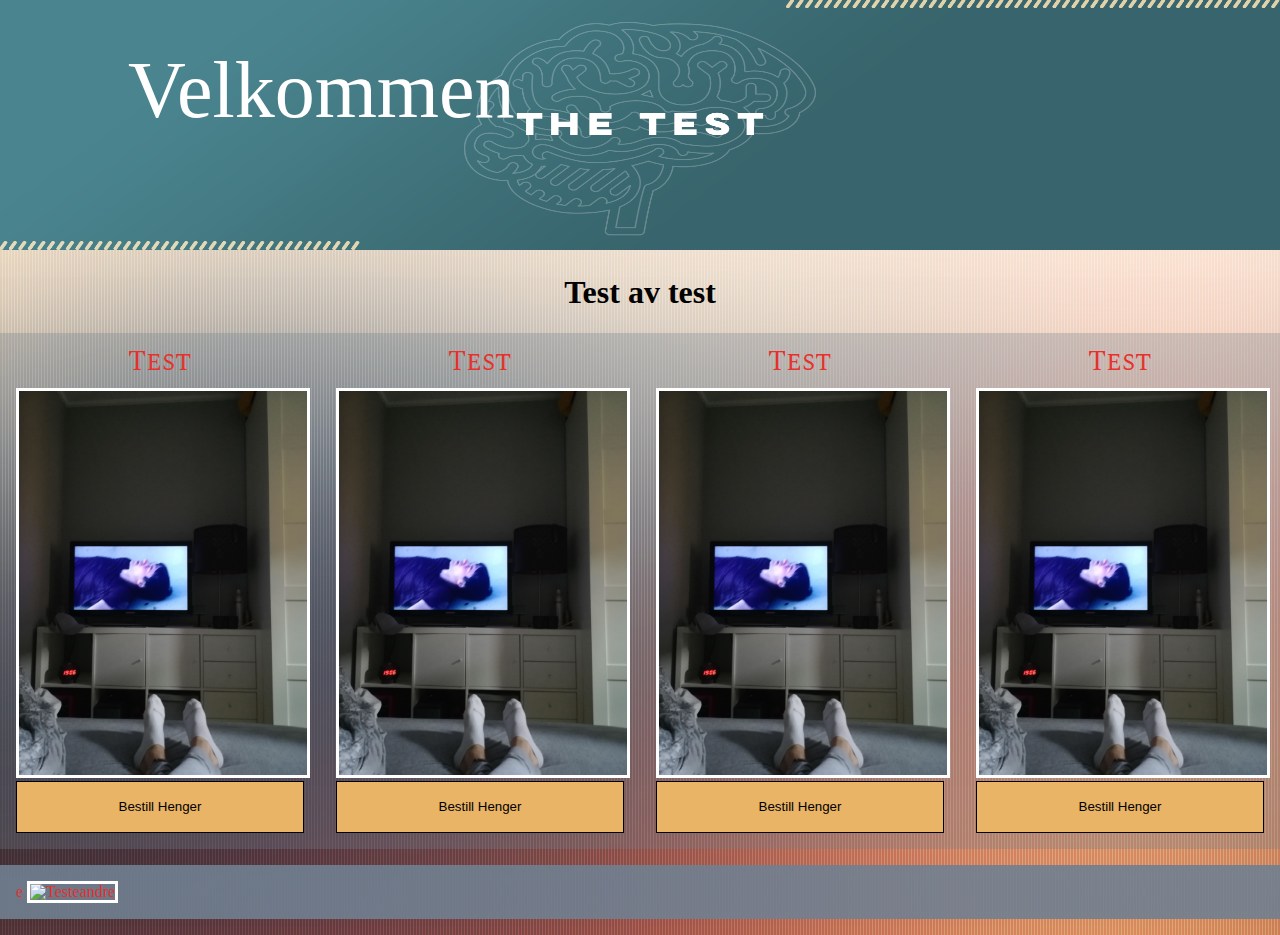
==== ADITEK/index.html @ ffc1cbe1 "Lagt til prosjekt" ====
<!DOCTYPE html>
<html>
<head>
<meta charset="utf-8">
<meta http-equiv="X-UA-Compatible" content="IE=edge">
<link rel="stylesheet" type="text/css" href="CSS/index.css" media="screen">
<link href="https://fonts.googleapis.com/css?family=Spectral+SC" rel="stylesheet">
    
<title>OVERSKRIFT</title>

</head>
<body background="Pictures/background1.jpg">
     <!---- Logo, Banner, bannerText --->
    <header class="logo">
        <h2 id="logo-mobile">Her vil det komme en logo en gang i tiden</h2>    
    </header>
    
    <div class="banner">
        <img src="Pictures/testBanner">
        <div class="bannerText">
            <h1>Velkommen</h1>
        </div>
    </div>
    
    <article class="mainText">
        <a>Test av test</a>
    </article>
    
    <!---- Container, info-box, mainpictures and buttons --->
    <div class="info-box-container">
    
    <article class="info-box">
        <h3 class="info-title">Test</h3>
            <img class="mainpicture" src="Pictures/testPicture.jpg" alt="Test4AlternativTekst">
        <input class="btn btn-buy" type="button" value="Bestill henger">
    </article>
    
    <article class="info-box">
        <h3 class="info-title">Test</h3>
            <img class="mainpicture" src="Pictures/testPicture.jpg" alt="Test4AlternativTekst">
        <input class="btn btn-buy" type="button" value="Bestill henger">
    </article>
    
    <article class="info-box">
        <h3 class="info-title">Test</h3>
            <img class="mainpicture" src="Pictures/testPicture.jpg" alt="Test4AlternativTekst">
        <input class="btn btn-buy" type="button" value="Bestill henger">
    </article>
        
    <article class="info-box">
        <h3 class="info-title">Test</h3>
            <img class="mainpicture" src="Pictures/testPicture.jpg" alt="Test4AlternativTekst">
        <input class="btn btn-buy" type="button" value="Bestill henger">
    </article>    
</div>
    
    <!----- Container, info-box-2, not sure yet..? ----->
    <div class="info-box-container-2">
        <article class="info-box-2">e
            <img class="pressPicture" src="Pimainpicturetures/testPicture.jpg" alt="Testeandre">
        </article>
    </div>

</body>
</html>
---- ADITEK/CSS/index.css ----
html, body, div, span, applet, object, iframe,h1, h2, h3, h4, h5, h6, p, blockquote, pre,a, abbr, acronym, address,big, cite, code,del, dfn, em, img, ins, kbd, q, s, samp,small, strike, strong, sub, sup, tt, var,b, u, i, center,dl, dt, dd, ol, ul,li,fieldset, form, label, legend,table, caption, tbody, tfoot, thead, tr, th, td,article, aside, canvas, details, embed,figure, figcaption,footer, header, hgroup,menu, nav, output, ruby, section, summary,time, mark, audio, video {margin: 0;padding: 0;border: 0;font-size: 100%;font: inherit;vertical-align: baseline;}article, aside, details, figcaption, figure,footer,header, hgroup, menu, nav, section {display: block;}body {line-height: 1;}ol, ul{list-style: none;}blockquote, q {quotes: none;}blockquote:before, blockquote:after,q:before, q:after {content: "";content: none;}table {border-collapse: collapse;border-spacing: 0;}
<style>


.logo h2 {
    font-family: 'Spectral SC', serif;
    text-align: center;
    position: absolute;
    margin-top: 30%;
}

#logo-mobile{
    height: 150px;
    width: 100%;
    font-weight: bold;
    text-align: center;
} 

 .banner{
    display: none;
    height: 250px;
    width: 100%;
    overflow: hidden;
}

.banner img {
    height: 100%;
    width: 100%;
}

.bannerText{
    color: rgb(255, 255, 255);
    font-size: 5rem;
    margin-left: 10%;
    margin-top: 50px;
    position: absolute;
}

.mainText {
    color: rgb(1, 1, 1);
    font-size: 2rem;
    margin-bottom: 2%;
    margin-top: 2%;
    text-align: center;
    font-weight: bold;
}


.info-box-container {
    display: flax;
    flex-wrap: wrap;
}

.info-box {
    background-color: rgb(112, 128, 144, 0.3);
    color: rgb(232, 48, 44);
    padding: 1rem;
    margin-bottom: 1rem;
}


.info-title {
    font-family: 'Spectral SC', serif;
    text-align:center;
    font-size: 1.7rem;
    margin-bottom: 0.7rem;
}

.mainpicture {
    width: 100%;
    border: 3px solid rgb(255, 255, 255);
}

.btn {
    background-color: rgb(233, 180, 102);
    color: rgb(1, 1, 1);
    text-transform: capitalize;
    padding: 1.1rem;
    border: 1px solid;
    width: 100%;
    
}

.btn:hover{
        background-color: rgb(233, 180, 102, 0.3);
}

/* VARIOUS MEDIA SETTINGS */ 
    
    /* Mobil size */
   @media (max-width: 500px) { 
       .logo{
           height: 150px;
           background: gray;
        }
    } 	
      

    /* Pad/Tablet in regular size */
    @media (min-width: 500px){  
        .banner{
            display:flex;
        }
        
        .info-box-container {
            display: flex;
            flex-wrap: wrap;
        }
    
        .info-box{
            box-sizing: border-box;
            flex-basis: 50%;
        } 
            
        .logo{
            display: none;
        
        }
    }
    /* Pad/Tablet in landscape modus */
    @media (min-width: 1024px){
        .info-box{
            flex-basis: 33.3%;
        }     
    }  

    /* Size for desktop */
   @media (min-width: 1240px){
        .info-box{
            flex-basis: 25%;
        }
    }



.info-box-container-2 {
    display: flax;
    flex-wrap: wrap;
}

.info-box-2 {
    background-color: rgb(112, 128, 144, 0.9);
    color: rgb(232, 48, 44);
    padding: 1rem;
    margin-bottom: 1rem;
}

.pressPicture {
    width: 100%;
    border: 3px solid rgb(255, 255, 255);
}
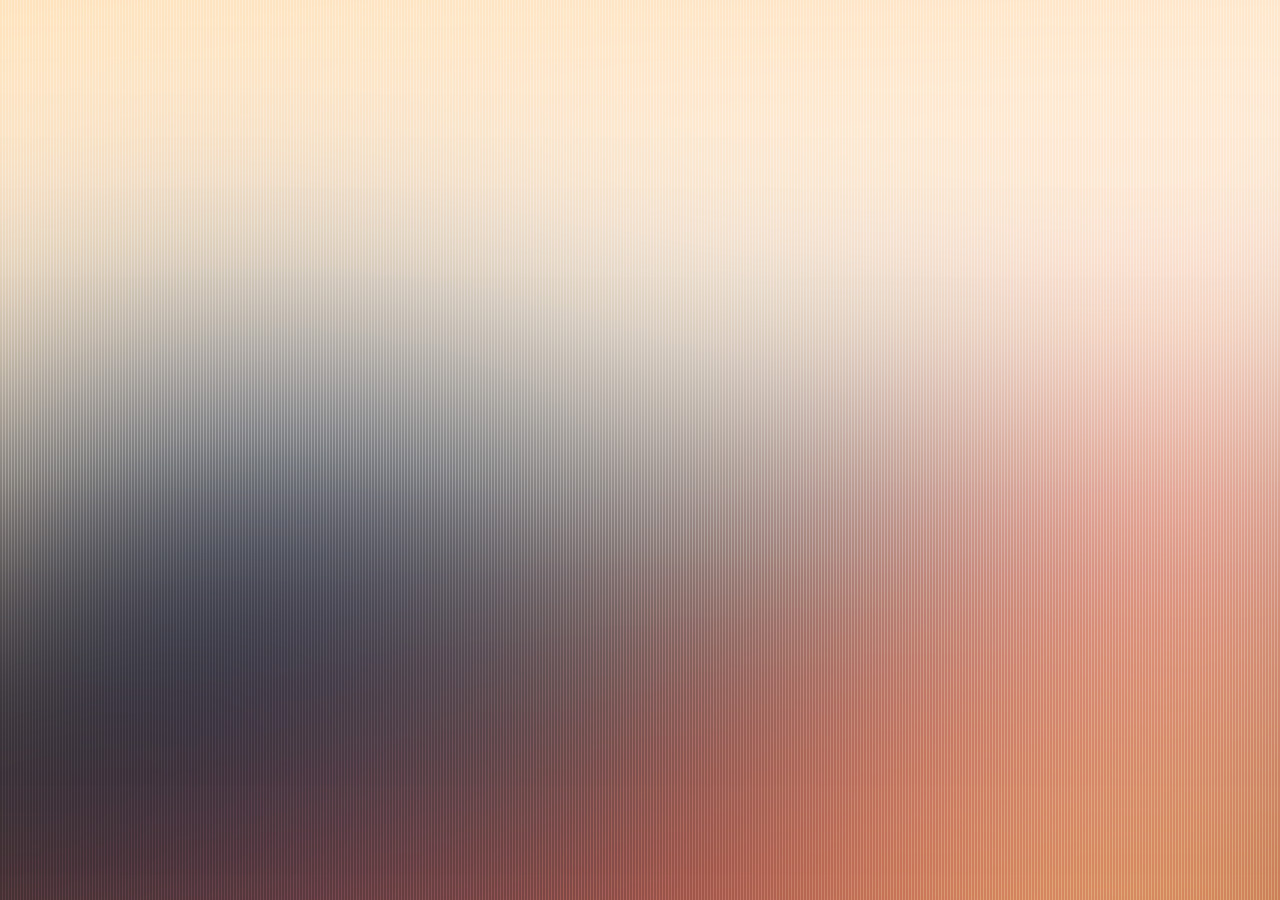
==== commit 64262bea: "HelloWorld" ====
--- a/ADITEK/index.html
+++ b/ADITEK/index.html
@@ -15,51 +15,8 @@
         <h2 id="logo-mobile">Her vil det komme en logo en gang i tiden</h2>    
     </header>
     
-    <div class="banner">
-        <img src="Pictures/testBanner">
-        <div class="bannerText">
-            <h1>Velkommen</h1>
-        </div>
-    </div>
     
-    <article class="mainText">
-        <a>Test av test</a>
-    </article>
-    
-    <!---- Container, info-box, mainpictures and buttons --->
-    <div class="info-box-container">
-    
-    <article class="info-box">
-        <h3 class="info-title">Test</h3>
-            <img class="mainpicture" src="Pictures/testPicture.jpg" alt="Test4AlternativTekst">
-        <input class="btn btn-buy" type="button" value="Bestill henger">
-    </article>
-    
-    <article class="info-box">
-        <h3 class="info-title">Test</h3>
-            <img class="mainpicture" src="Pictures/testPicture.jpg" alt="Test4AlternativTekst">
-        <input class="btn btn-buy" type="button" value="Bestill henger">
-    </article>
-    
-    <article class="info-box">
-        <h3 class="info-title">Test</h3>
-            <img class="mainpicture" src="Pictures/testPicture.jpg" alt="Test4AlternativTekst">
-        <input class="btn btn-buy" type="button" value="Bestill henger">
-    </article>
-        
-    <article class="info-box">
-        <h3 class="info-title">Test</h3>
-            <img class="mainpicture" src="Pictures/testPicture.jpg" alt="Test4AlternativTekst">
-        <input class="btn btn-buy" type="button" value="Bestill henger">
-    </article>    
-</div>
-    
-    <!----- Container, info-box-2, not sure yet..? ----->
-    <div class="info-box-container-2">
-        <article class="info-box-2">e
-            <img class="pressPicture" src="Pimainpicturetures/testPicture.jpg" alt="Testeandre">
-        </article>
-    </div>
+
 
 </body>
 </html>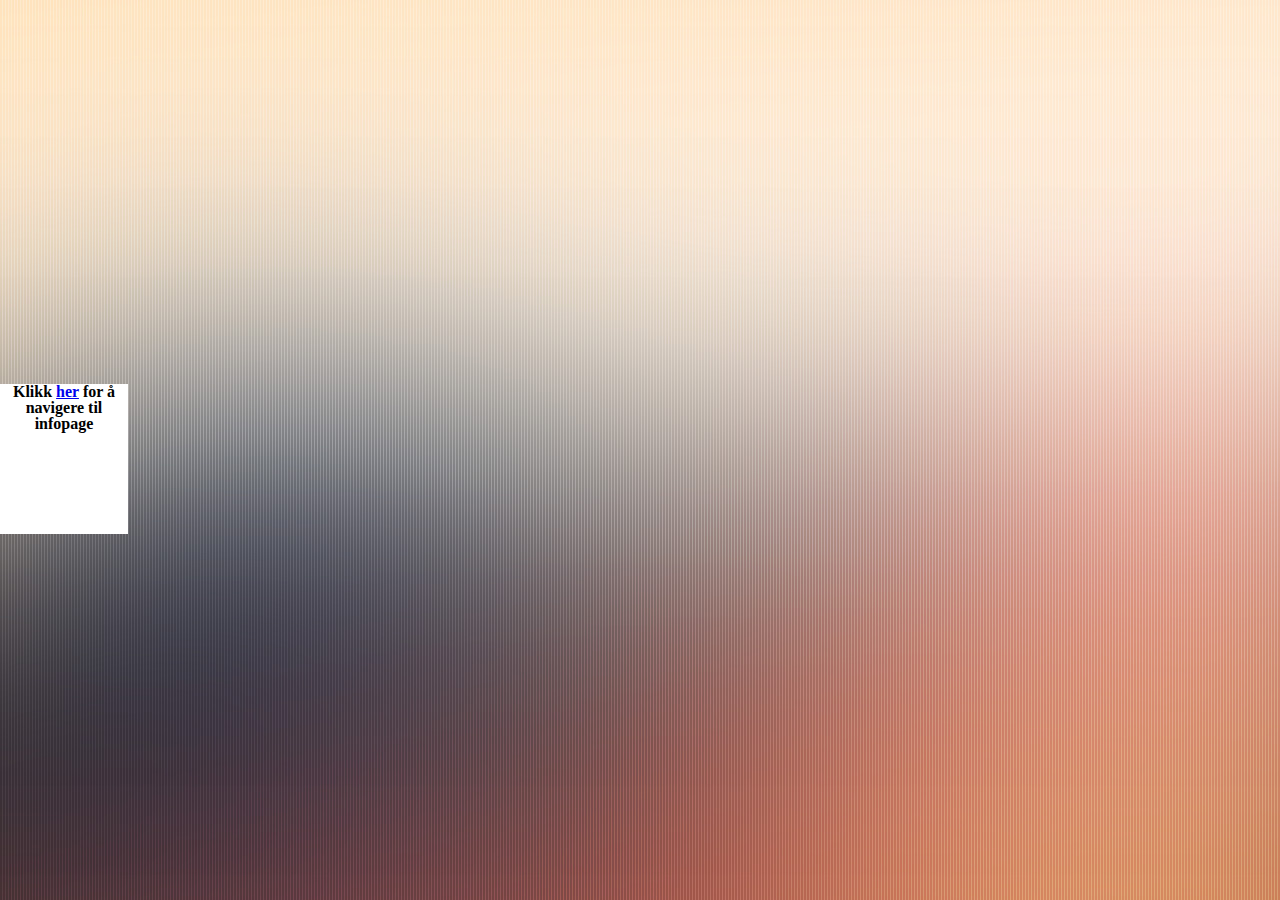
==== commit 66660ed2: "DESTROYED" ====
--- a/ADITEK/index.html
+++ b/ADITEK/index.html
@@ -15,8 +15,9 @@
         <h2 id="logo-mobile">Her vil det komme en logo en gang i tiden</h2>    
     </header>
     
-    
-
+    <div class="to-infopage">
+        <h3 class="to-infopage-text">Klikk <a href="infopage.html">her</a> for å navigere til infopage</h3>
+    </div>
 
 </body>
 </html>--- a/ADITEK/CSS/index.css
+++ b/ADITEK/CSS/index.css
@@ -1,6 +1,53 @@
 html, body, div, span, applet, object, iframe,h1, h2, h3, h4, h5, h6, p, blockquote, pre,a, abbr, acronym, address,big, cite, code,del, dfn, em, img, ins, kbd, q, s, samp,small, strike, strong, sub, sup, tt, var,b, u, i, center,dl, dt, dd, ol, ul,li,fieldset, form, label, legend,table, caption, tbody, tfoot, thead, tr, th, td,article, aside, canvas, details, embed,figure, figcaption,footer, header, hgroup,menu, nav, output, ruby, section, summary,time, mark, audio, video {margin: 0;padding: 0;border: 0;font-size: 100%;font: inherit;vertical-align: baseline;}article, aside, details, figcaption, figure,footer,header, hgroup, menu, nav, section {display: block;}body {line-height: 1;}ol, ul{list-style: none;}blockquote, q {quotes: none;}blockquote:before, blockquote:after,q:before, q:after {content: "";content: none;}table {border-collapse: collapse;border-spacing: 0;}
 <style>
 
+/* VARIOUS MEDIA SETTINGS */ 
+    
+    /* Mobil size */
+   @media (max-width: 500px) { 
+       .logo{
+           height: 150px;
+           background: gray;
+        }
+    } 	
+      
+
+    /* Pad/Tablet in regular size */
+    @media (min-width: 500px){  
+        .banner{
+            display:flex;
+        }
+        
+        .shoppingContainer {
+            display: flex;
+            flex-wrap: wrap;
+        }
+    
+        .carTrailerBox{
+            box-sizing: border-box;
+            flex-basis: 50%;
+        } 
+            
+        .logo{
+            display: none;
+        
+        }
+    }
+    /* Pad/Tablet in landscape modus */
+    @media (min-width: 1024px){
+        .carTrailerBox{
+            flex-basis: 33.3%;
+        }     
+    }  
+
+    /* Size for desktop */
+   @media (min-width: 1240px){
+        .carTrailerBox{
+            flex-basis: 25%;
+        }
+    }
+
+/* NORMAL CSS STYLING */ 
 
 .logo h2 {
     font-family: 'Spectral SC', serif;
@@ -46,12 +93,12 @@
 }
 
 
-.info-box-container {
+.shoppingContainer {
     display: flax;
     flex-wrap: wrap;
 }
 
-.info-box {
+.carTrailerBox {
     background-color: rgb(112, 128, 144, 0.3);
     color: rgb(232, 48, 44);
     padding: 1rem;
@@ -59,14 +106,14 @@
 }
 
 
-.info-title {
+.carTrailerTitle {
     font-family: 'Spectral SC', serif;
     text-align:center;
     font-size: 1.7rem;
     margin-bottom: 0.7rem;
 }
 
-.mainpicture {
+.carTrailerPicture {
     width: 100%;
     border: 3px solid rgb(255, 255, 255);
 }
@@ -77,61 +124,13 @@
     text-transform: capitalize;
     padding: 1.1rem;
     border: 1px solid;
-    width: 100%;
-    
+    width: 40%;
+    display: inline-block;
 }
 
 .btn:hover{
         background-color: rgb(233, 180, 102, 0.3);
 }
-
-/* VARIOUS MEDIA SETTINGS */ 
-    
-    /* Mobil size */
-   @media (max-width: 500px) { 
-       .logo{
-           height: 150px;
-           background: gray;
-        }
-    } 	
-      
-
-    /* Pad/Tablet in regular size */
-    @media (min-width: 500px){  
-        .banner{
-            display:flex;
-        }
-        
-        .info-box-container {
-            display: flex;
-            flex-wrap: wrap;
-        }
-    
-        .info-box{
-            box-sizing: border-box;
-            flex-basis: 50%;
-        } 
-            
-        .logo{
-            display: none;
-        
-        }
-    }
-    /* Pad/Tablet in landscape modus */
-    @media (min-width: 1024px){
-        .info-box{
-            flex-basis: 33.3%;
-        }     
-    }  
-
-    /* Size for desktop */
-   @media (min-width: 1240px){
-        .info-box{
-            flex-basis: 25%;
-        }
-    }
-
-
 
 .info-box-container-2 {
     display: flax;
@@ -149,3 +148,15 @@
     width: 100%;
     border: 3px solid rgb(255, 255, 255);
 }
+
+
+
+.to-infopage {
+    height: 150px;
+    width: 10%;
+    font-weight: bold;
+    text-align: center;
+    margin-top: 30%;
+    background-color: white;
+}
+
